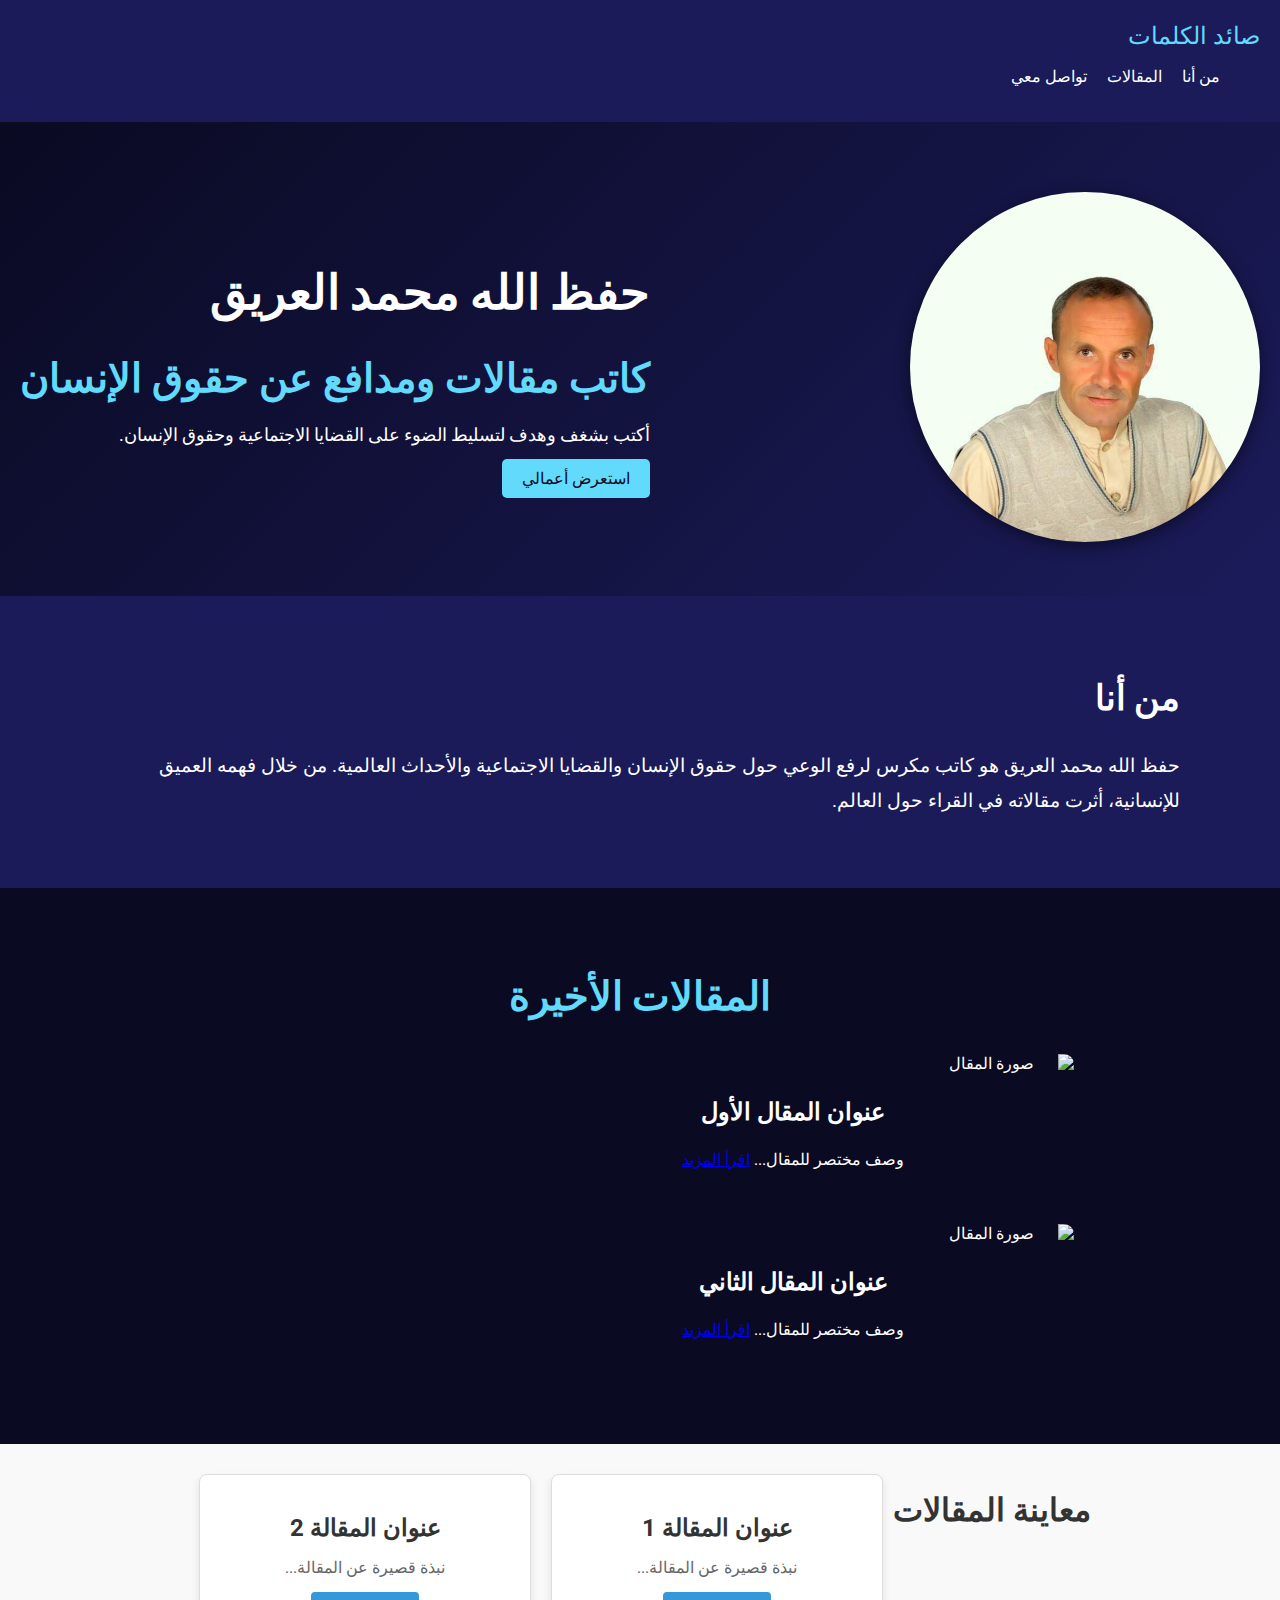
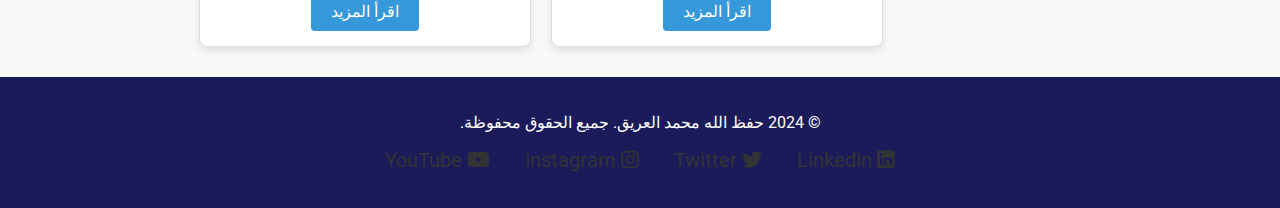
==== index.html @ b028a576 "Add files via upload" ====
<!DOCTYPE html>
<html lang="ar">
<head>
    <meta charset="UTF-8">
    <meta name="viewport" content="width=device-width, initial-scale=1.0">
    <title>حفظ الله محمد العريق</title>
    <link href="https://fonts.googleapis.com/css2?family=Merriweather:wght@400;700&family=Roboto:wght@500&display=swap" rel="stylesheet">
    <link rel="stylesheet" href="https://cdnjs.cloudflare.com/ajax/libs/font-awesome/6.0.0-beta3/css/all.min.css">

    <link rel="stylesheet" href="style.css">
</head>
<body dir="rtl">
    <header>
        <nav>
            <div class="logo">صائد الكلمات</div>
            <ul>
                <li><a href="#about">من أنا</a></li>
                <li><a href="#articles">المقالات</a></li>
                <li><a href="#contact">تواصل معي</a></li>
            </ul>
        </nav>
    </header>

    <section class="hero">
        <div class="hero-text">
        <h1>حفظ الله محمد العريق</h1>
         <h2>كاتب مقالات ومدافع عن حقوق الإنسان</h2>
            <p>أكتب بشغف وهدف لتسليط الضوء على القضايا الاجتماعية وحقوق الإنسان.</p>
            <a href="#articles" class="btn">استعرض أعمالي</a>
        </div>
        <div class="hero-image">
            <img src="FB_IMG_1728261295915.jpg" alt="   ">
        </div>
    </section>

    <section id="about" class="about">
        <h2>من أنا</h2>
        <p>حفظ الله محمد العريق هو كاتب مكرس لرفع الوعي حول حقوق الإنسان والقضايا الاجتماعية والأحداث العالمية. من خلال فهمه العميق للإنسانية، أثرت مقالاته في القراء حول العالم.</p>
    </section>

    <section id="articles" class="articles">
        <h2>المقالات الأخيرة</h2>
        <div class="article-preview">
            <img src="https://via.placeholder.com/150" alt="صورة المقال">
            <div class="article-info">
                <h3>عنوان المقال الأول</h3>
                <p>وصف مختصر للمقال... <a href="#">اقرأ المزيد</a></p>
            </div>
        </div>
        <div class="article-preview">
            <img src="https://via.placeholder.com/150" alt="صورة المقال">
            <div class="article-info">
                <h3>عنوان المقال الثاني</h3>
                <p>وصف مختصر للمقال... <a href="#">اقرأ المزيد</a></p>
            </div>
        </div>
    </section>
   

    <section id="articles-preview">
    <h2>معاينة المقالات</h2>
    <div class="article-card">
        <h3>عنوان المقالة 1</h3>
        <p>نبذة قصيرة عن المقالة...</p>
        <a href="article1.html">اقرأ المزيد</a>
    </div>
    <div class="article-card">
        <h3>عنوان المقالة 2</h3>
        <p>نبذة قصيرة عن المقالة...</p>
        <a href="link-to-full-article.html">اقرأ المزيد</a>
    </div>
    <!-- أضف المزيد من المقالات حسب الحاجة -->
</section>


    <footer>
        <p>&copy; 2024 حفظ الله محمد العريق. جميع الحقوق محفوظة.</p>

<link rel="stylesheet" href="https://cdnjs.cloudflare.com/ajax/libs/font-awesome/6.0.0-beta3/css/all.min.css">

<ul class="social-media">
    <li><a href="https://www.linkedin.com" target="_blank"><i class="fab fa-linkedin"></i> LinkedIn</a></li>
    <li><a href="https://www.twitter.com" target="_blank"><i class="fab fa-twitter"></i> Twitter</a></li>
    <li><a href="https://www.instagram.com" target="_blank"><i class="fab fa-instagram"></i> Instagram</a></li>
    <li><a href="https://www.youtube.com" target="_blank"><i class="fab fa-youtube"></i> YouTube</a></li>
</ul>



    </footer>
</body>
</html>
---- style.css ----
/* إعدادات عامة */
body {
    font-family: 'Roboto', sans-serif;
    margin: 0;
    padding: 0;
    background-color: #0a0a23;
    color: #ffffff;
    direction: rtl;
}

header {
    background-color: #1b1b5a;
    padding: 20px;
    display: flex;
    justify-content: space-between;
    align-items: center;
}

.logo {
    font-family: 'Merriweather', serif;
    font-size: 1.5rem;
    color: #61dafb;
}

nav ul {
    list-style-type: none;
    display: flex;
    gap: 20px;
}

nav ul li a {
    color: #ffffff;
    text-decoration: none;
    font-weight: 500;
}

nav ul li a:hover {
    color: #61dafb;
}

/* قسم المقدمة */
.hero {
    display: flex;
    flex-direction: column;
    align-items: center;
    text-align: center;
    padding: 50px 20px;
    background: linear-gradient(135deg, #0a0a23, #1b1b5a);
}

.hero-text h1 {
    font-size: 1.5rem;
    font-family: 'Merriweather', serif;
}

.hero-text h2 {
    font-size: 1.8rem;
    color: #61dafb;
    margin-bottom: 20px;
}

.hero-text p {
    font-size: 1.1rem;
    line-height: 1.5;
    margin-bottom: 20px;
}

.btn {
    background-color: #61dafb;
    color: #0a0a23;
    padding: 10px 20px;
    text-decoration: none;
    font-size: 1rem;
    border-radius: 5px;
    transition: background-color 0.3s ease;
}

.btn:hover {
    background-color: #5bb2e6;
}

.hero-image img {
    width: 200px;
    border-radius: 50%;
    box-shadow: 0px 4px 15px rgba(0, 0, 0, 0.5);
    margin-top: 20px;
}

@media (min-width: 768px) {
    .hero {
        flex-direction: row-reverse;
        justify-content: space-between;
        text-align: right;
    }

    .hero-text h1 {
        font-size: 3rem;
    }

    .hero-text h2 {
        font-size: 2.5rem;
    }

    .hero-image img {
        width: 350px;
    }
}

/* قسم من أنا */
.about {
    padding: 50px 20px;
    background-color: #1b1b5a;
    text-align: center;
}

.about h2 {
    font-family: 'Merriweather', serif;
    font-size: 2.2rem;
}

.about p {
    font-size: 1.2rem;
    line-height: 1.8;
}

@media (min-width: 768px) {
    .about {
        text-align: right;
        padding: 50px 100px;
    }
}

/* قسم المقالات */
.articles {
    padding: 50px 20px;
    background-color: #0a0a23;
    text-align: center;
}

.articles h2 {
    font-family: 'Merriweather', serif;
    font-size: 2.5rem;
    color: #61dafb;
}

.article-preview {
    display: flex;
    align-items: center;
    margin: 20px 0;
    justify-content: right;
}

.article-preview img {
    width: 100px;
    height: 100px;
    border-radius: 10px;
    margin-left: 20px;
}

.article-info h3 {
    font-size: 1.5rem;
}

.article-info p {
    font-size: 1rem;
}

@media (min-width: 768px) {
    .article-preview {
        width: 70%;
        margin: 20px auto;
    }

    .article-preview img {
        width: 150px;
        height: 150px;
    }
}

/* الفوتر */
footer {
    background-color: #1b1b5a;
    text-align: center;
    padding: 20px;
}

footer p {
    font-size: 1rem;
}

footer .social-media {
    list-style-type: none;
    display: flex;
    justify-content: center;
    gap: 15px;
}

footer .social-media li a img {
    width: 20px;
    height: 20px;
}

/* تنسيق قسم معاينة المقالات */
#articles-preview {
    padding: 20px;
    background-color: #f9f9f9;
    text-align: center;
}

#articles-preview h2 {
    font-size: 2rem;
    margin-bottom: 20px;
    color: #333;
}

/* تنسيق البطاقات الخاصة بالمقالات */
.article-card {
    background-color: #fff;
    border: 1px solid #ddd;
    border-radius: 8px;
    padding: 15px;
    margin: 15px;
    box-shadow: 0 4px 8px rgba(0, 0, 0, 0.1);
    transition: transform 0.3s ease, box-shadow 0.3s ease;
}

.article-card:hover {
    transform: translateY(-10px);
    box-shadow: 0 8px 16px rgba(0, 0, 0, 0.2);
}

.article-card h3 {
    font-size: 1.5rem;
    color: #333;
    margin-bottom: 10px;
}

.article-card p {
    font-size: 1rem;
    color: #666;
    margin-bottom: 15px;
}

.article-card a {
    display: inline-block;
    padding: 10px 20px;
    background-color: #3498db;
    color: #fff;
    text-decoration: none;
    border-radius: 4px;
    transition: background-color 0.3s ease;
}

.article-card a:hover {
    background-color: #2980b9;
}

/* تنسيق الشبكة (grid) بحيث تكون متجاوبة */
#articles-preview {
    display: flex;
    flex-wrap: wrap;
    justify-content: center;
}

.article-card {
    width: 100%;
    max-width: 300px;
    margin: 10px;
}

/* تنسيق للجوال */
@media (max-width: 600px) {
    .article-card {
        width: 100%;
    }
}

.social-media {
    list-style: none;
    padding: 0;
    display: flex;
    justify-content: center;
}

.social-media li {
    margin: 0 10px;
}

.social-media a {
    text-decoration: none;
    color: #333;
    font-size: 20px;
}

.social-media a:hover {
    color: #3498db;
}

.social-media img {
    width: 20px;
    height: 20px;
}
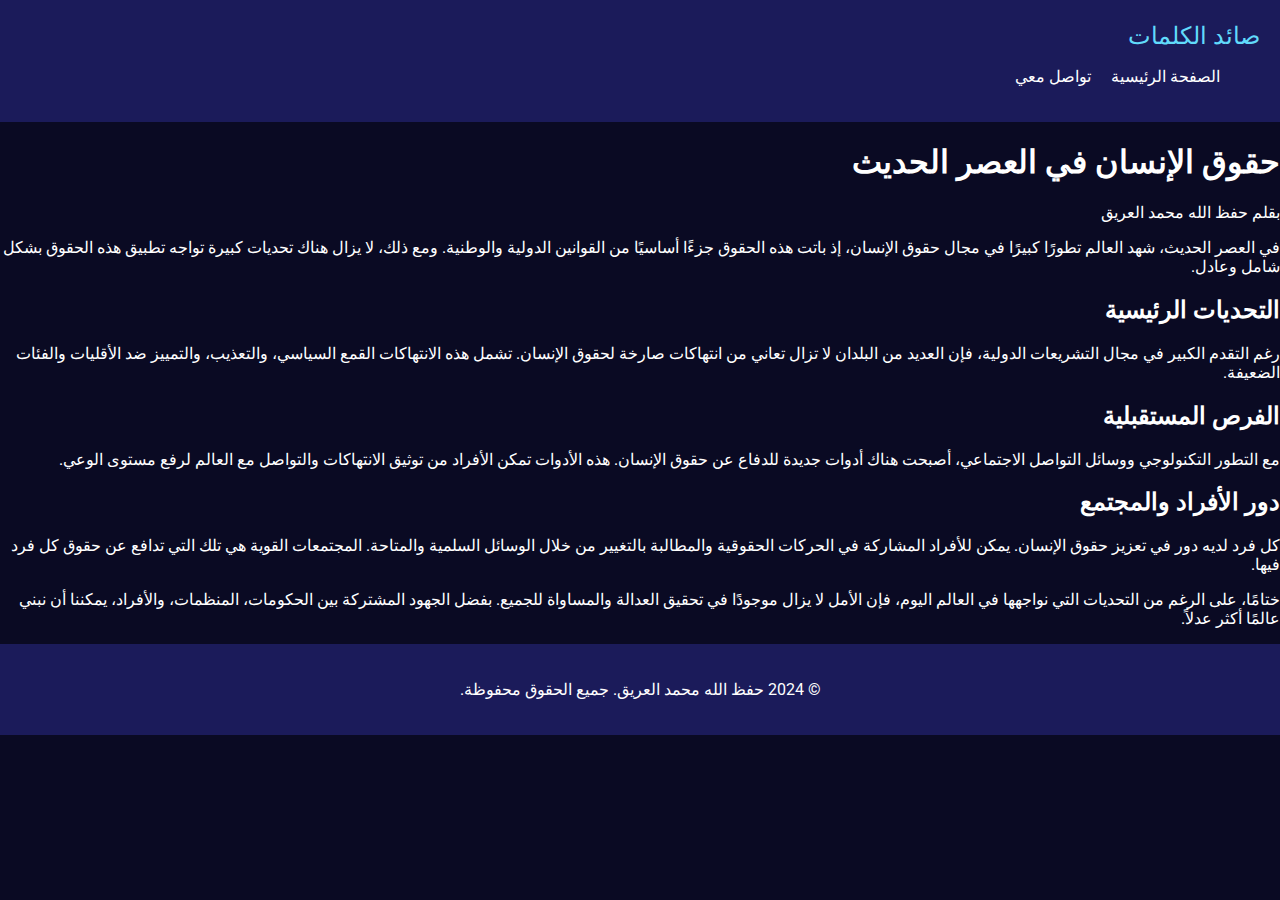
==== commit ed1eb863: "تحديث المقالات وإضافة محرر النصوص" ====
--- a/index.html
+++ b/index.html
@@ -3,10 +3,8 @@
 <head>
     <meta charset="UTF-8">
     <meta name="viewport" content="width=device-width, initial-scale=1.0">
-    <title>حفظ الله محمد العريق</title>
+    <title>حقوق الإنسان في العصر الحديث</title>
     <link href="https://fonts.googleapis.com/css2?family=Merriweather:wght@400;700&family=Roboto:wght@500&display=swap" rel="stylesheet">
-    <link rel="stylesheet" href="https://cdnjs.cloudflare.com/ajax/libs/font-awesome/6.0.0-beta3/css/all.min.css">
-
     <link rel="stylesheet" href="style.css">
 </head>
 <body dir="rtl">
@@ -14,79 +12,32 @@
         <nav>
             <div class="logo">صائد الكلمات</div>
             <ul>
-                <li><a href="#about">من أنا</a></li>
-                <li><a href="#articles">المقالات</a></li>
+                <li><a href="index.html">الصفحة الرئيسية</a></li>
                 <li><a href="#contact">تواصل معي</a></li>
             </ul>
         </nav>
     </header>
 
-    <section class="hero">
-        <div class="hero-text">
-        <h1>حفظ الله محمد العريق</h1>
-         <h2>كاتب مقالات ومدافع عن حقوق الإنسان</h2>
-            <p>أكتب بشغف وهدف لتسليط الضوء على القضايا الاجتماعية وحقوق الإنسان.</p>
-            <a href="#articles" class="btn">استعرض أعمالي</a>
-        </div>
-        <div class="hero-image">
-            <img src="FB_IMG_1728261295915.jpg" alt="   ">
-        </div>
+    <section class="article-content">
+        <h1>حقوق الإنسان في العصر الحديث</h1>
+        <p>بقلم حفظ الله محمد العريق</p>
+
+        <p>في العصر الحديث، شهد العالم تطورًا كبيرًا في مجال حقوق الإنسان، إذ باتت هذه الحقوق جزءًا أساسيًا من القوانين الدولية والوطنية. ومع ذلك، لا يزال هناك تحديات كبيرة تواجه تطبيق هذه الحقوق بشكل شامل وعادل.</p>
+
+        <h2>التحديات الرئيسية</h2>
+        <p>رغم التقدم الكبير في مجال التشريعات الدولية، فإن العديد من البلدان لا تزال تعاني من انتهاكات صارخة لحقوق الإنسان. تشمل هذه الانتهاكات القمع السياسي، والتعذيب، والتمييز ضد الأقليات والفئات الضعيفة.</p>
+
+        <h2>الفرص المستقبلية</h2>
+        <p>مع التطور التكنولوجي ووسائل التواصل الاجتماعي، أصبحت هناك أدوات جديدة للدفاع عن حقوق الإنسان. هذه الأدوات تمكن الأفراد من توثيق الانتهاكات والتواصل مع العالم لرفع مستوى الوعي.</p>
+
+        <h2>دور الأفراد والمجتمع</h2>
+        <p>كل فرد لديه دور في تعزيز حقوق الإنسان. يمكن للأفراد المشاركة في الحركات الحقوقية والمطالبة بالتغيير من خلال الوسائل السلمية والمتاحة. المجتمعات القوية هي تلك التي تدافع عن حقوق كل فرد فيها.</p>
+
+        <p>ختامًا، على الرغم من التحديات التي نواجهها في العالم اليوم، فإن الأمل لا يزال موجودًا في تحقيق العدالة والمساواة للجميع. بفضل الجهود المشتركة بين الحكومات، المنظمات، والأفراد، يمكننا أن نبني عالمًا أكثر عدلاً.</p>
     </section>
-
-    <section id="about" class="about">
-        <h2>من أنا</h2>
-        <p>حفظ الله محمد العريق هو كاتب مكرس لرفع الوعي حول حقوق الإنسان والقضايا الاجتماعية والأحداث العالمية. من خلال فهمه العميق للإنسانية، أثرت مقالاته في القراء حول العالم.</p>
-    </section>
-
-    <section id="articles" class="articles">
-        <h2>المقالات الأخيرة</h2>
-        <div class="article-preview">
-            <img src="https://via.placeholder.com/150" alt="صورة المقال">
-            <div class="article-info">
-                <h3>عنوان المقال الأول</h3>
-                <p>وصف مختصر للمقال... <a href="#">اقرأ المزيد</a></p>
-            </div>
-        </div>
-        <div class="article-preview">
-            <img src="https://via.placeholder.com/150" alt="صورة المقال">
-            <div class="article-info">
-                <h3>عنوان المقال الثاني</h3>
-                <p>وصف مختصر للمقال... <a href="#">اقرأ المزيد</a></p>
-            </div>
-        </div>
-    </section>
-   
-
-    <section id="articles-preview">
-    <h2>معاينة المقالات</h2>
-    <div class="article-card">
-        <h3>عنوان المقالة 1</h3>
-        <p>نبذة قصيرة عن المقالة...</p>
-        <a href="article1.html">اقرأ المزيد</a>
-    </div>
-    <div class="article-card">
-        <h3>عنوان المقالة 2</h3>
-        <p>نبذة قصيرة عن المقالة...</p>
-        <a href="link-to-full-article.html">اقرأ المزيد</a>
-    </div>
-    <!-- أضف المزيد من المقالات حسب الحاجة -->
-</section>
-
 
     <footer>
         <p>&copy; 2024 حفظ الله محمد العريق. جميع الحقوق محفوظة.</p>
-
-<link rel="stylesheet" href="https://cdnjs.cloudflare.com/ajax/libs/font-awesome/6.0.0-beta3/css/all.min.css">
-
-<ul class="social-media">
-    <li><a href="https://www.linkedin.com" target="_blank"><i class="fab fa-linkedin"></i> LinkedIn</a></li>
-    <li><a href="https://www.twitter.com" target="_blank"><i class="fab fa-twitter"></i> Twitter</a></li>
-    <li><a href="https://www.instagram.com" target="_blank"><i class="fab fa-instagram"></i> Instagram</a></li>
-    <li><a href="https://www.youtube.com" target="_blank"><i class="fab fa-youtube"></i> YouTube</a></li>
-</ul>
-
-
-
     </footer>
 </body>
 </html>
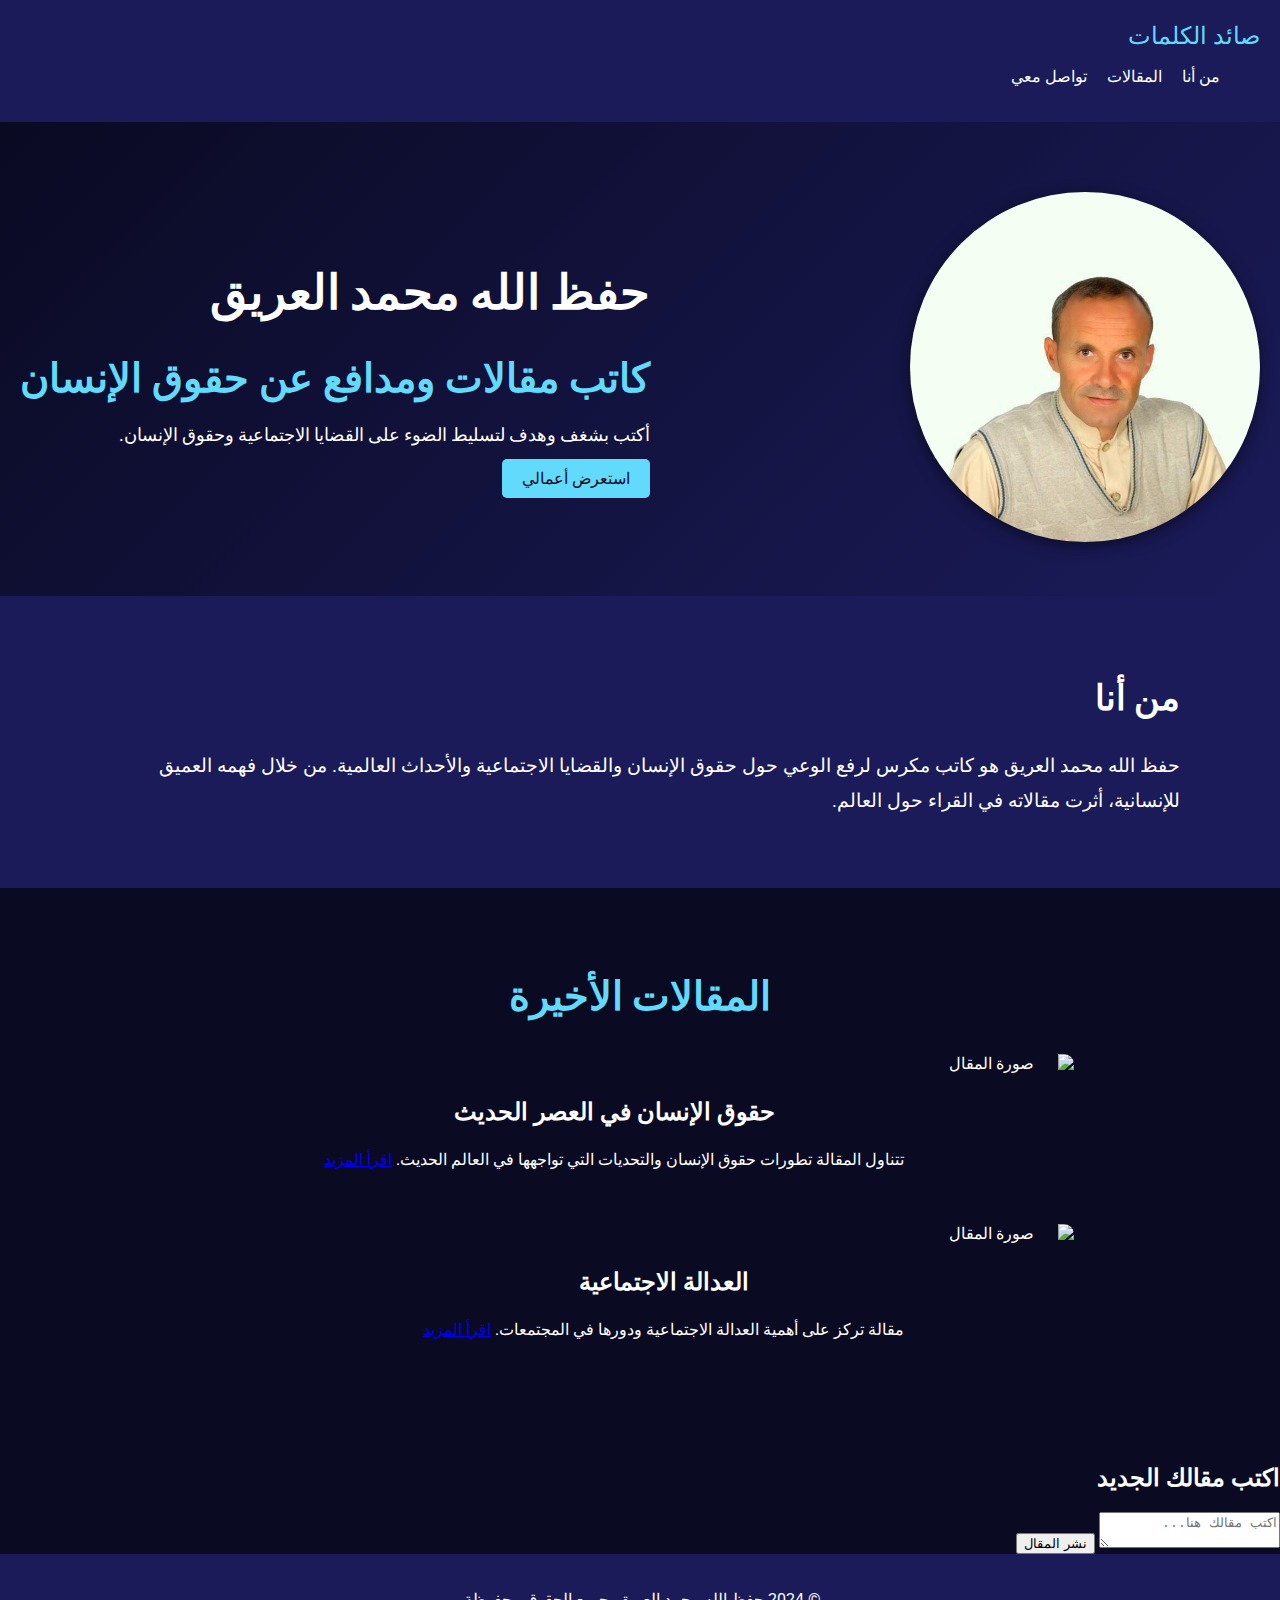
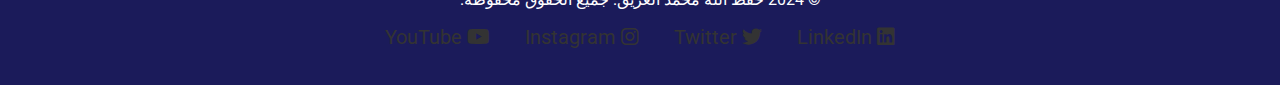
==== commit 17a2e8cb: "Update index.html" ====
--- a/index.html
+++ b/index.html
@@ -3,41 +3,82 @@
 <head>
     <meta charset="UTF-8">
     <meta name="viewport" content="width=device-width, initial-scale=1.0">
-    <title>حقوق الإنسان في العصر الحديث</title>
+    <title>حفظ الله محمد العريق</title>
     <link href="https://fonts.googleapis.com/css2?family=Merriweather:wght@400;700&family=Roboto:wght@500&display=swap" rel="stylesheet">
+    <link rel="stylesheet" href="https://cdnjs.cloudflare.com/ajax/libs/font-awesome/6.0.0-beta3/css/all.min.css">
     <link rel="stylesheet" href="style.css">
+    <script src="https://cdn.tiny.cloud/1/3982lvbo6spn5san2c0w2y723i90m66b1i2sd1rqkcsh59ro/tinymce/5/tinymce.min.js" referrerpolicy="origin"></script>
+    <script>
+        tinymce.init({
+            selector: '#article-editor',
+            language: 'ar',
+            plugins: 'lists link image',
+            toolbar: 'undo redo | styleselect | bold italic | alignleft aligncenter alignright alignjustify | outdent indent | link image',
+            height: 300,
+        });
+    </script>
 </head>
 <body dir="rtl">
     <header>
         <nav>
             <div class="logo">صائد الكلمات</div>
             <ul>
-                <li><a href="index.html">الصفحة الرئيسية</a></li>
+                <li><a href="#about">من أنا</a></li>
+                <li><a href="#articles">المقالات</a></li>
                 <li><a href="#contact">تواصل معي</a></li>
             </ul>
         </nav>
     </header>
 
-    <section class="article-content">
-        <h1>حقوق الإنسان في العصر الحديث</h1>
-        <p>بقلم حفظ الله محمد العريق</p>
+    <section class="hero">
+        <div class="hero-text">
+            <h1>حفظ الله محمد العريق</h1>
+            <h2>كاتب مقالات ومدافع عن حقوق الإنسان</h2>
+            <p>أكتب بشغف وهدف لتسليط الضوء على القضايا الاجتماعية وحقوق الإنسان.</p>
+            <a href="#articles" class="btn">استعرض أعمالي</a>
+        </div>
+        <div class="hero-image">
+            <img src="FB_IMG_1728261295915.jpg" alt="صورة الكاتب">
+        </div>
+    </section>
 
-        <p>في العصر الحديث، شهد العالم تطورًا كبيرًا في مجال حقوق الإنسان، إذ باتت هذه الحقوق جزءًا أساسيًا من القوانين الدولية والوطنية. ومع ذلك، لا يزال هناك تحديات كبيرة تواجه تطبيق هذه الحقوق بشكل شامل وعادل.</p>
+    <section id="about" class="about">
+        <h2>من أنا</h2>
+        <p>حفظ الله محمد العريق هو كاتب مكرس لرفع الوعي حول حقوق الإنسان والقضايا الاجتماعية والأحداث العالمية. من خلال فهمه العميق للإنسانية، أثرت مقالاته في القراء حول العالم.</p>
+    </section>
 
-        <h2>التحديات الرئيسية</h2>
-        <p>رغم التقدم الكبير في مجال التشريعات الدولية، فإن العديد من البلدان لا تزال تعاني من انتهاكات صارخة لحقوق الإنسان. تشمل هذه الانتهاكات القمع السياسي، والتعذيب، والتمييز ضد الأقليات والفئات الضعيفة.</p>
+    <section id="articles" class="articles">
+        <h2>المقالات الأخيرة</h2>
+        <div class="article-preview">
+            <img src="https://via.placeholder.com/150" alt="صورة المقال">
+            <div class="article-info">
+                <h3>حقوق الإنسان في العصر الحديث</h3>
+                <p>تتناول المقالة تطورات حقوق الإنسان والتحديات التي تواجهها في العالم الحديث. <a href="article1.html">اقرأ المزيد</a></p>
+            </div>
+        </div>
+        <div class="article-preview">
+            <img src="https://via.placeholder.com/150" alt="صورة المقال">
+            <div class="article-info">
+                <h3>العدالة الاجتماعية</h3>
+                <p>مقالة تركز على أهمية العدالة الاجتماعية ودورها في المجتمعات. <a href="article2.html">اقرأ المزيد</a></p>
+            </div>
+        </div>
+    </section>
 
-        <h2>الفرص المستقبلية</h2>
-        <p>مع التطور التكنولوجي ووسائل التواصل الاجتماعي، أصبحت هناك أدوات جديدة للدفاع عن حقوق الإنسان. هذه الأدوات تمكن الأفراد من توثيق الانتهاكات والتواصل مع العالم لرفع مستوى الوعي.</p>
-
-        <h2>دور الأفراد والمجتمع</h2>
-        <p>كل فرد لديه دور في تعزيز حقوق الإنسان. يمكن للأفراد المشاركة في الحركات الحقوقية والمطالبة بالتغيير من خلال الوسائل السلمية والمتاحة. المجتمعات القوية هي تلك التي تدافع عن حقوق كل فرد فيها.</p>
-
-        <p>ختامًا، على الرغم من التحديات التي نواجهها في العالم اليوم، فإن الأمل لا يزال موجودًا في تحقيق العدالة والمساواة للجميع. بفضل الجهود المشتركة بين الحكومات، المنظمات، والأفراد، يمكننا أن نبني عالمًا أكثر عدلاً.</p>
+    <section id="article-editor">
+        <h2>اكتب مقالك الجديد</h2>
+        <textarea id="article-editor" placeholder="اكتب مقالك هنا..."></textarea>
+        <button id="submit-article">نشر المقال</button>
     </section>
 
     <footer>
         <p>&copy; 2024 حفظ الله محمد العريق. جميع الحقوق محفوظة.</p>
+        <ul class="social-media">
+            <li><a href="https://www.linkedin.com" target="_blank"><i class="fab fa-linkedin"></i> LinkedIn</a></li>
+            <li><a href="https://www.twitter.com" target="_blank"><i class="fab fa-twitter"></i> Twitter</a></li>
+            <li><a href="https://www.instagram.com" target="_blank"><i class="fab fa-instagram"></i> Instagram</a></li>
+            <li><a href="https://www.youtube.com" target="_blank"><i class="fab fa-youtube"></i> YouTube</a></li>
+        </ul>
     </footer>
 </body>
 </html>
